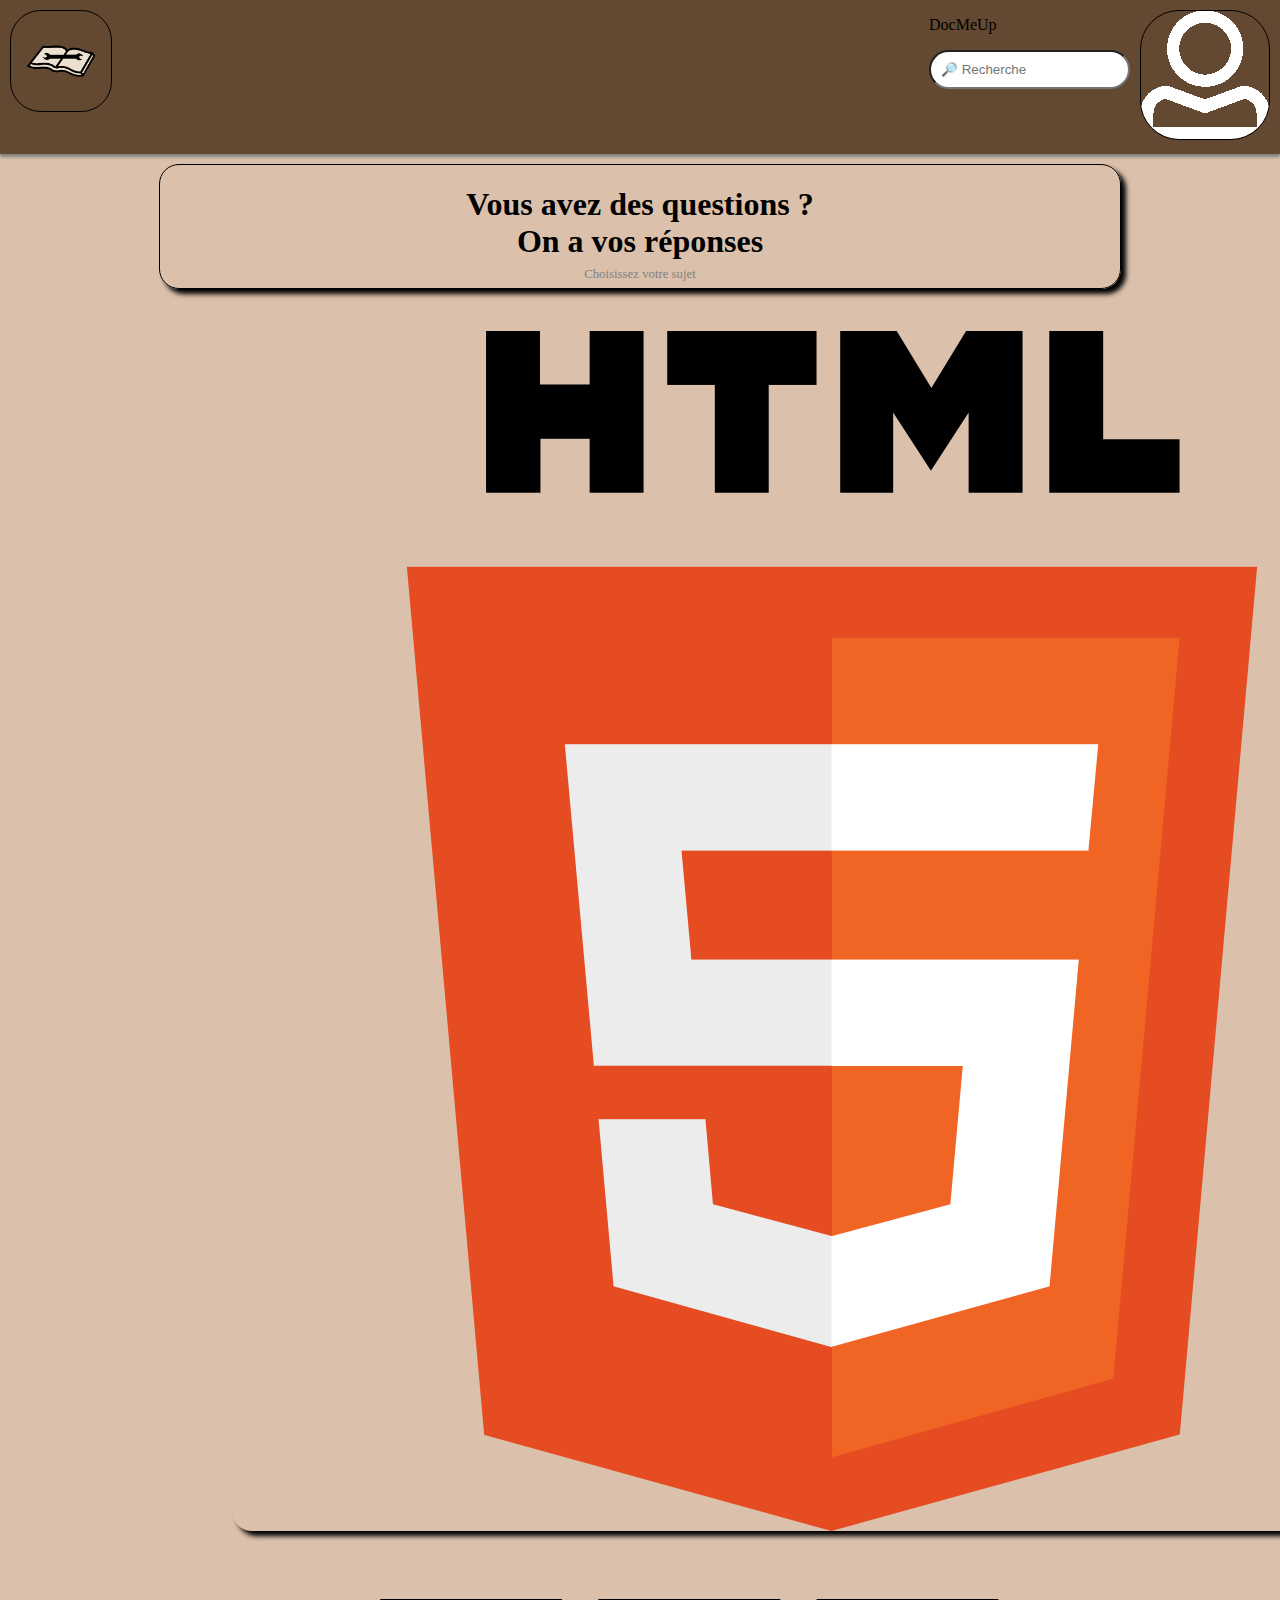
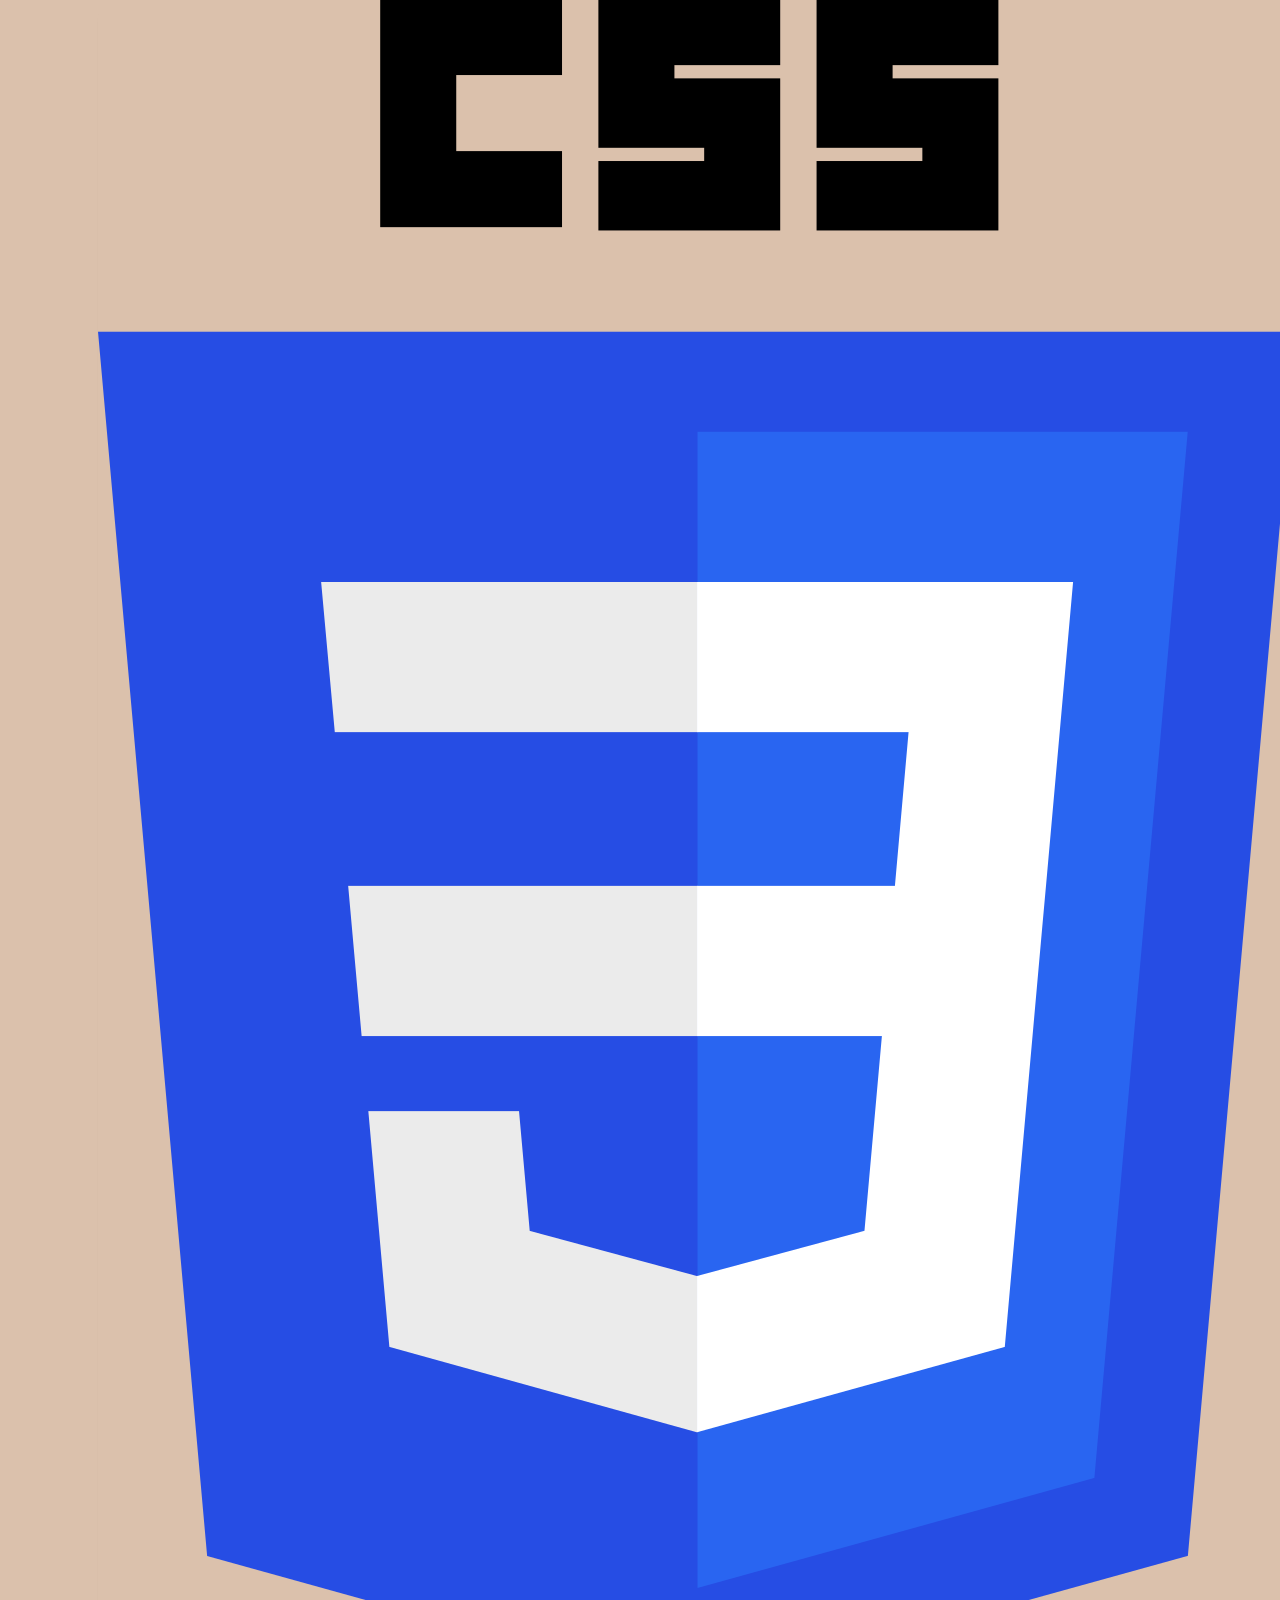
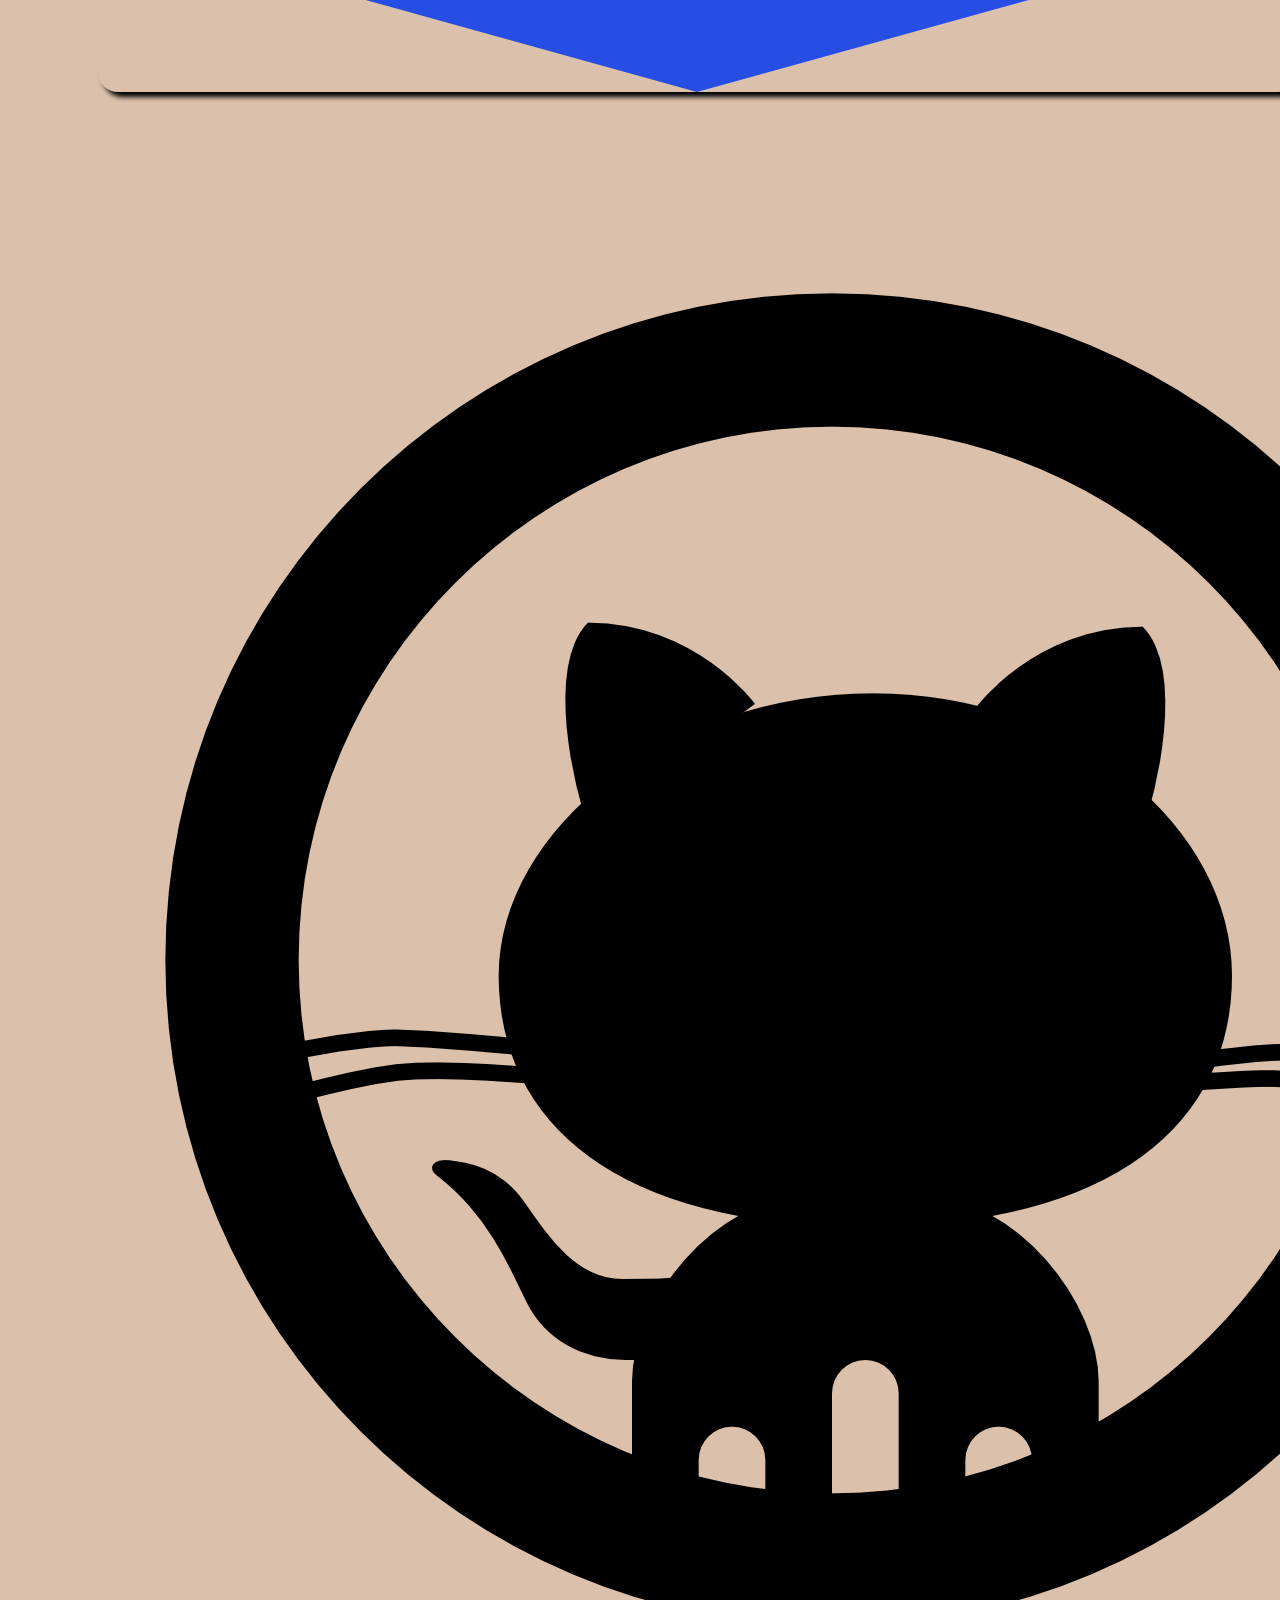
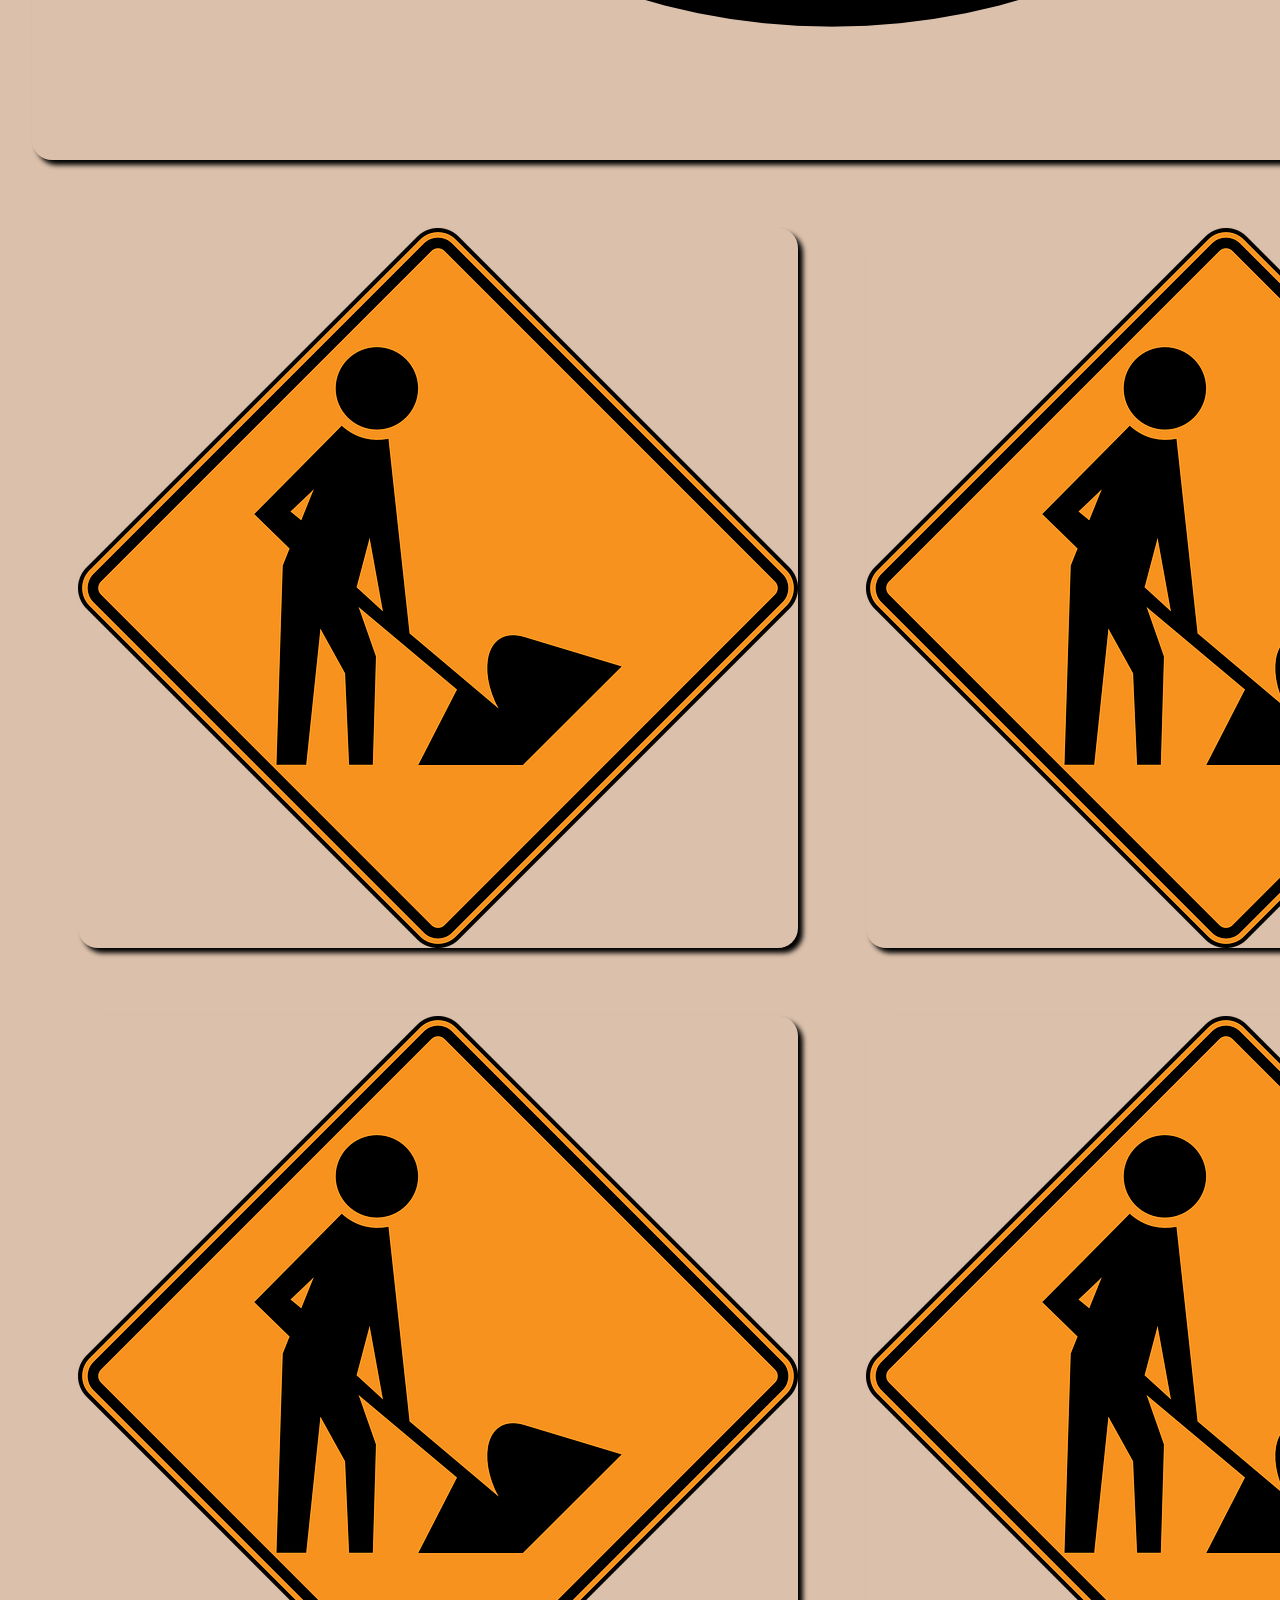
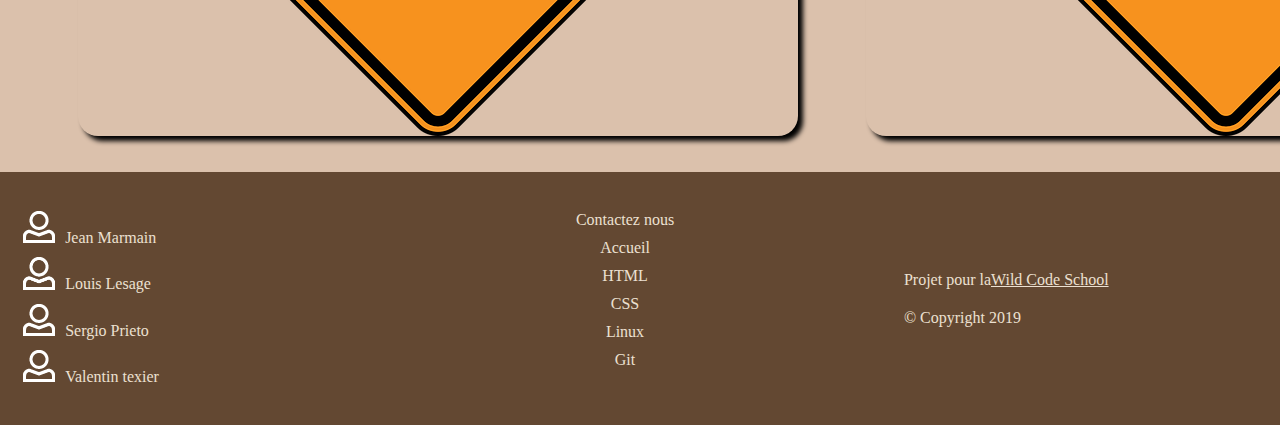
==== index.html @ b4408f63 "Add real image + Paging WIP" ====
<!DOCTYPE html>

<html lang="fr">

    <head>
        <meta charset="UTF-8">
        <title>DocMeUp ! Cheat Sheets for all your language</title>
        <link rel="stylesheet" href="style.css">
        <meta name="author" content="Sergio, Jean, Valentin, Louis">
        <meta name="description" content="Le meilleur site pour trouver vos Cheat Sheets dans tout les langages : HTML, CSS, Linux, Git">
        <meta name="keywords" content="HTML, CSS, JavaScript, Linux, Git, Cheat Sheet, How to do web dev">
        <meta name="viewport" content="width=device-width, initial scale=1.0">
    </head>
    <body> 
        <header>
            <nav>
                <img src="img/logo_site.png" alt="Logo">
                <div class="center">
                    <p class="nav_title">DocMeUp</p>
                    <input placeholder="&#128270; Recherche">
                </div>
                <div class="profile">
                    <ul>
                        <li><a href="WorkInProgress.html">Mon compte</a></li>
                        <li><a href="WorkInProgress.html">Mes favoris</a></li>
                        <li><a href="WorkInProgress.htmlk">Se déconnecter</a></li>
                    </ul>
                    <img class="profil_pic" src="https://via.placeholder.com/100x100" alt="Photo de profil">
                </div>
            </nav>
                <div class="profileMobile">
                    <img class="profil_picMobile" src="img/member.png" alt="Photo de profil">
                    <ul>
                        <li><a href="WorkInProgress.html">Mon compte</a></li>
                        <li><a href="WorkInProgress.html">Mes favoris</a></li>
                        <li><a href="WorkInProgress.html">Se déconnecter</a></li>
                    </ul>

                </div>
            
        </header>
        
        <main>
            <article class="title">
                <h1>Vous avez des questions ? <br/> On a vos réponses</h1>
                <p>Choisissez votre sujet</p>
            </article>
            <article class="block">
                <a href="CS.html"><img src="img/logo_HTML5.png" alt="Bloc cliquable contenant le logo HTML"></a>
                <a href="CS.html"><img src="img/logo_CSS3.png" alt="Bloc cliquable contenant le logo CSS"></a>
                <a href="CS.html"><img src="img/logo_Linux.png" alt="Bloc cliquable contenant le logo Linux"></a>
                <a href="CS.html"><img src="img/logo_GIT.jpg" alt="Bloc cliquable contenant le logo Git"></a>
                <a href="WorkInProgress.html"><img src="img/work.png" alt="Bloc cliquable contenant le logo Java"></a>
                <a href="WorkInProgress.html"><img src="img/work.png" alt="Bloc cliquable contenant le logo JavaScript"></a>
                <a href="WorkInProgress.html"><img src="img/work.png" alt="Bloc cliquable contenant le logo PHP"></a>
                <a href="WorkInProgress.html"><img src="img/work.png" alt="Bloc cliquable contenant le logo React.JS"></a>
            </article>
        </main>
        <footer>
            <ul class="members">
                <li class="member"><img src="img/member.png" alt="Photo de profil">Jean Marmain</li>
                <li class="member"><img src="img/member.png" alt="Photo de profil">Louis Lesage</li>
                <li class="member"><img src="img/member.png" alt="Photo de profil">Sergio Prieto</li>
                <li class="member"><img src="img/member.png" alt="Photo de profil">Valentin texier</li>
            </ul>
            <ul class="linksFootSection">
                    <li class="linksFooter"><a href="#">Contactez nous</a></li>
                    <li class="linksFooter"><a href="#">Accueil</a></li>
                    <li class="linksFooter"><a href="#">HTML</a></li>
                    <li class="linksFooter"><a href="#">CSS</a></li>
                    <li class="linksFooter"><a href="#">Linux</a></li>
                    <li class="linksFooter"><a href="#">Git</a></li>
            </ul>
            <ul class="othersFooter">
                    <li class="othersFooterList">Projet pour la <a href="https://www.wildcodeschool.com/fr-FR">Wild Code School</a></li>        
                    <li class="othersFooterList">&copy; Copyright 2019</li>
            </ul>
        </footer>
        <script>
    document.addEventListener('DOMContentLoaded', () => {
        document.querySelector('.nav__burger').addEventListener('click', (e) => {
            const $burger = e.currentTarget;
            const $list = $burger.parentElement.querySelector('.nav__list');
            $burger.classList.toggle('nav__burger--active');
            $list.classList.toggle('nav__list--active');
        });
    })
</script>
    </body>
</html>
---- style.css ----
body {
    margin: 0px;
    background-color: #dbc1ac;
}

.profile {
    display: none;
}

.profileMobile ul {
    display: none;
}

nav{
    display: flex;
    justify-content: space-between;
    width: 100%;
}

nav img{
    max-height: 100px;
    margin: 10px;
    border-radius: 30%;
    border: 1px solid black
}

header {
    width: 100%;
    display: flex;
    background-color: #634832;
    box-shadow: 0px 3px 3px grey;
    justify-content: space-between;
}

.profileMobile{
    padding-bottom: 0px;
}

.profil_picMobile{
    margin: 10px;
    border-radius: 30%;
    border: 1px solid black
}

nav input {
    display:flex;
    margin: auto;
    padding: 10px;
    margin-left: auto;
    margin-right: auto;
    resize: none;
    vertical-align: middle;
    border-radius: 20px;
}
.title {
    text-align: center;
    border: 1px solid black;
    max-width: 75%;
    margin-bottom: 10px;
    margin-top: 10px;
    margin-left: auto;
    margin-right: auto;
    border-radius: 20px;
    box-shadow: 5px 5px 5px black;
}
.title h1{
    margin-bottom: 0.2em;
}
.title p {
    margin: 0.5em;
    color: grey;
    font-size: 0.8em;
}
.block {
    display: inline-block;
    text-align: center;
}
.block img{
    margin: 2em;
    border-radius: 20px;
    box-shadow: 5px 5px 5px black;
}

/* ------------------Mobile first ----------------- */
@media (min-width: 320px){
    /* Footer container  */
    footer {
        display: flex;
        list-style: none;
        background-color: 	#634832;
        color: 	#ece0d1;
    }
    
    footer ul{
        list-style: none;
        display: flex;
    }
    /* premier section du footer */
    footer .members{
        display: none;
    }
    /* deuxieme section du footer links */
    footer .linksFootSection{
        display: none;
    }

    /* troisieme section du footer*/
    footer .othersFooter{
        flex-direction: column;
        margin-right: auto;
        width: 90%;
    }
    
    /* image Wild Code School */
    .othersFooterList{
        margin: 10px;
    }
    .othersFooter li:first-child{
        display: flex;
    }
    .othersFooter li:first-child img{
        margin: auto;
        margin-top: 5px;
        margin-bottom: 10px;
    }
    .wildImgFooter{
        margin: 4%;
        width: 100px;   
    }

    /* Footer click events */
    .othersFooterList a:link{
        color: 	#ece0d1;
    }
    .othersFooterList a:visited{
        color: 	#ece0d1;
    }

    
}

/* ---------- taille écran Ipad - ordinateur -----------  */
@media (min-width: 800px){
        

    /* premier section du footer */
    footer .members{
        display: block;
        align-items: center; 
        flex: 1 200px;
        padding: 1%;
    }
    /* spacing members */
    footer .members .member{
        margin: 10px;
    }
    /* members imgs */
    footer .members .member img{
        width: 10%;
        margin-right: 10px;
    }

    /* deuxieme section du footer links */
    footer .linksFootSection{
        display: block;
        text-align: center;
        flex: 2 200px;
        padding: 1%;
    }
    .linksFooter{
        margin: 10px;
    }

    /* troisieme section du footer*/
    footer .othersFooter{
        flex-direction: column;
        align-self: center;
        margin-right: 30px;
        /* margin-left: auto; --only in right side */
        flex: 1 200px;
        padding: 1%;
    }
    .othersFooter li:first-child img{
        margin: 0;
        margin-left: 10px;
    }
    .wildImgFooter{
        margin: 4%;
        width: 200px;   
    }
   

    /* Footer click events */
    .linksFooter a:link{
        text-decoration: none;
        color: 	#ece0d1;
    }

    .linksFooter a:visited{
        text-decoration: none;
        color: 	#ece0d1;
    }

    .linksFooter a:hover{
        text-decoration: underline;
        color: 	#ece0d1;
    }



}
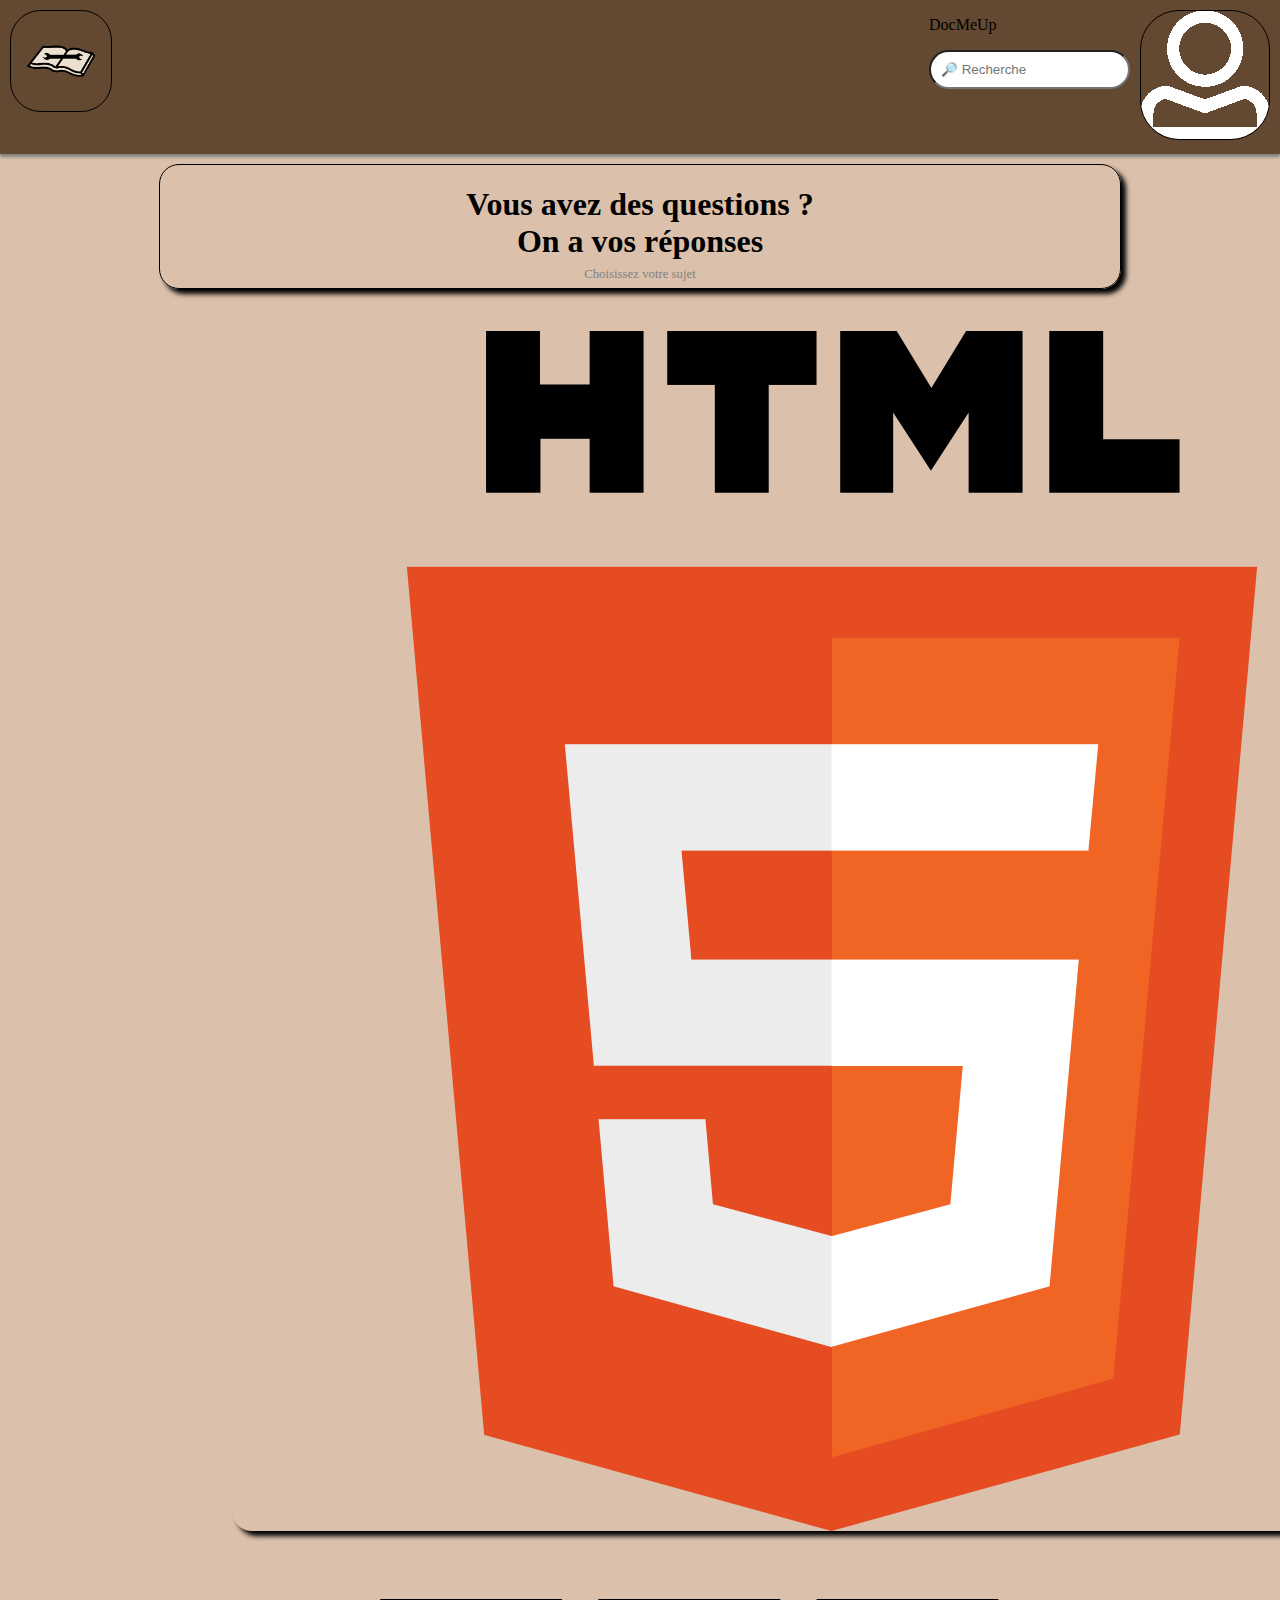
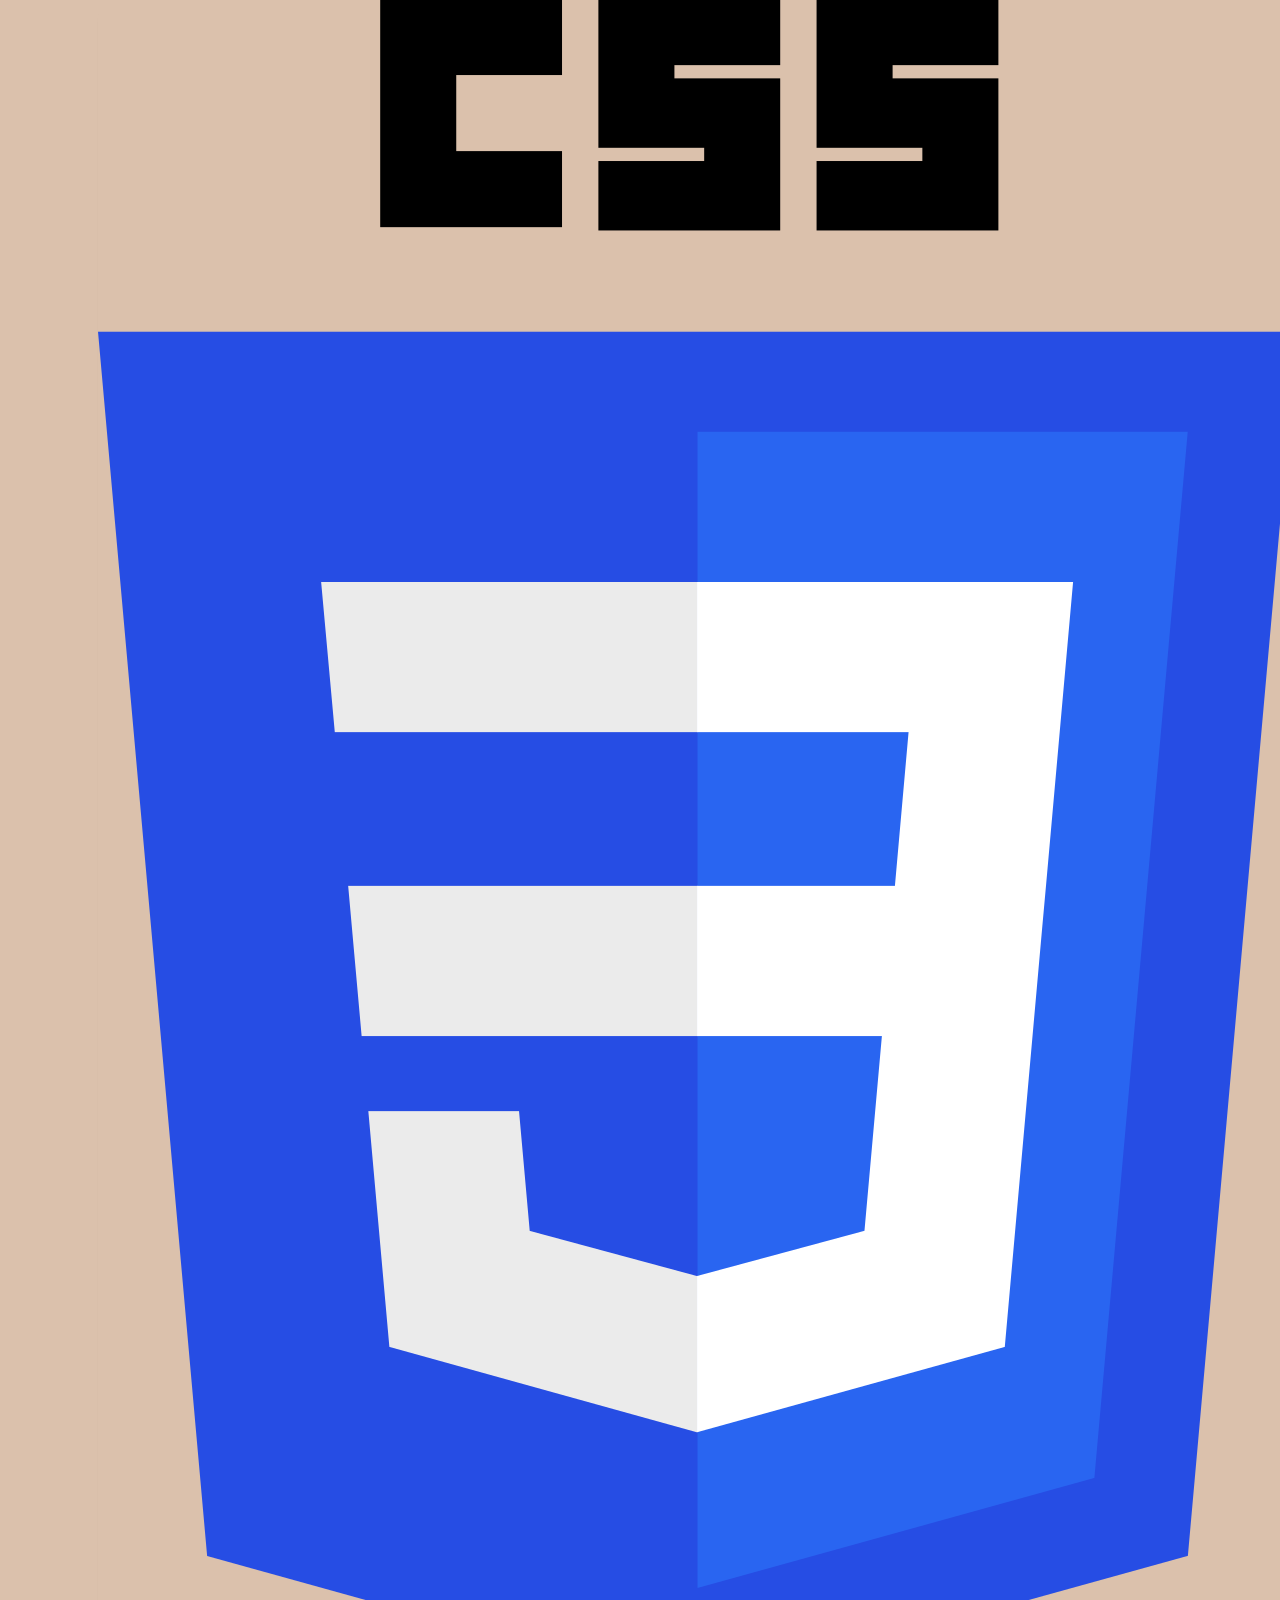
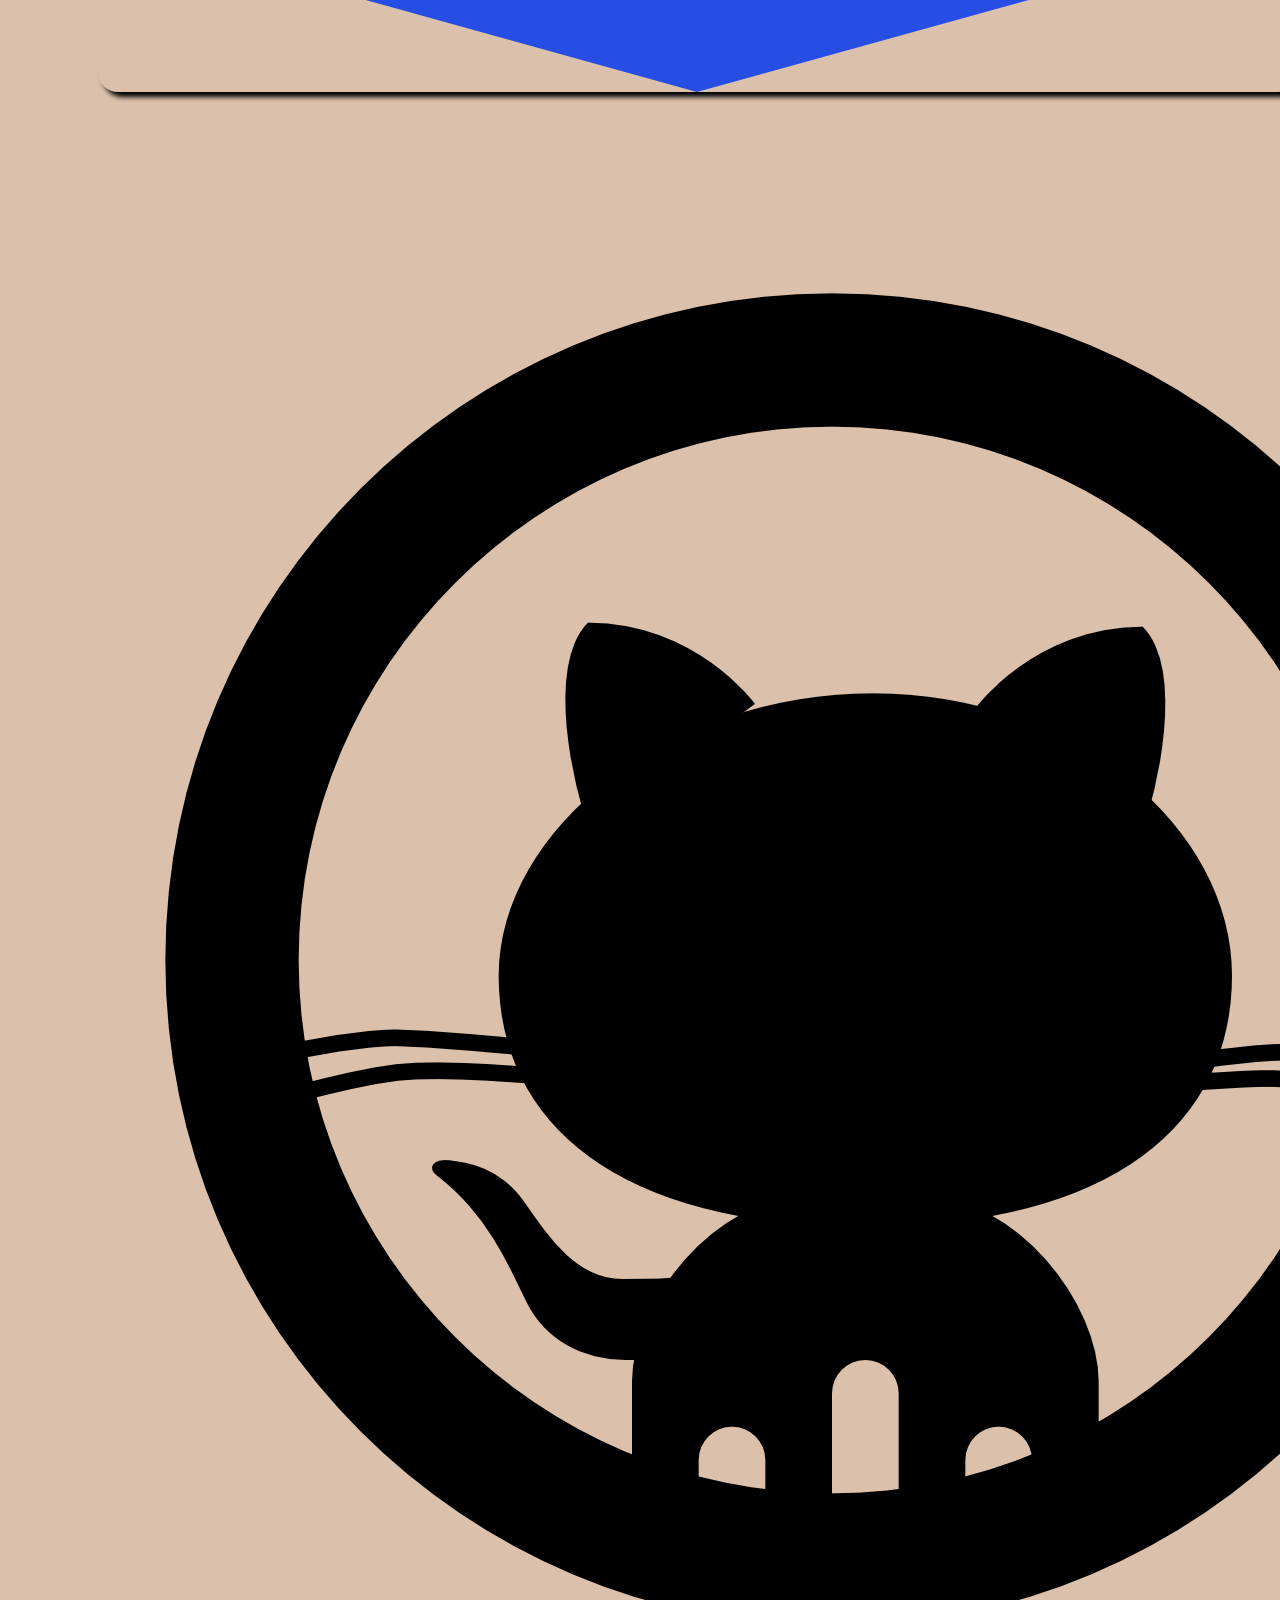
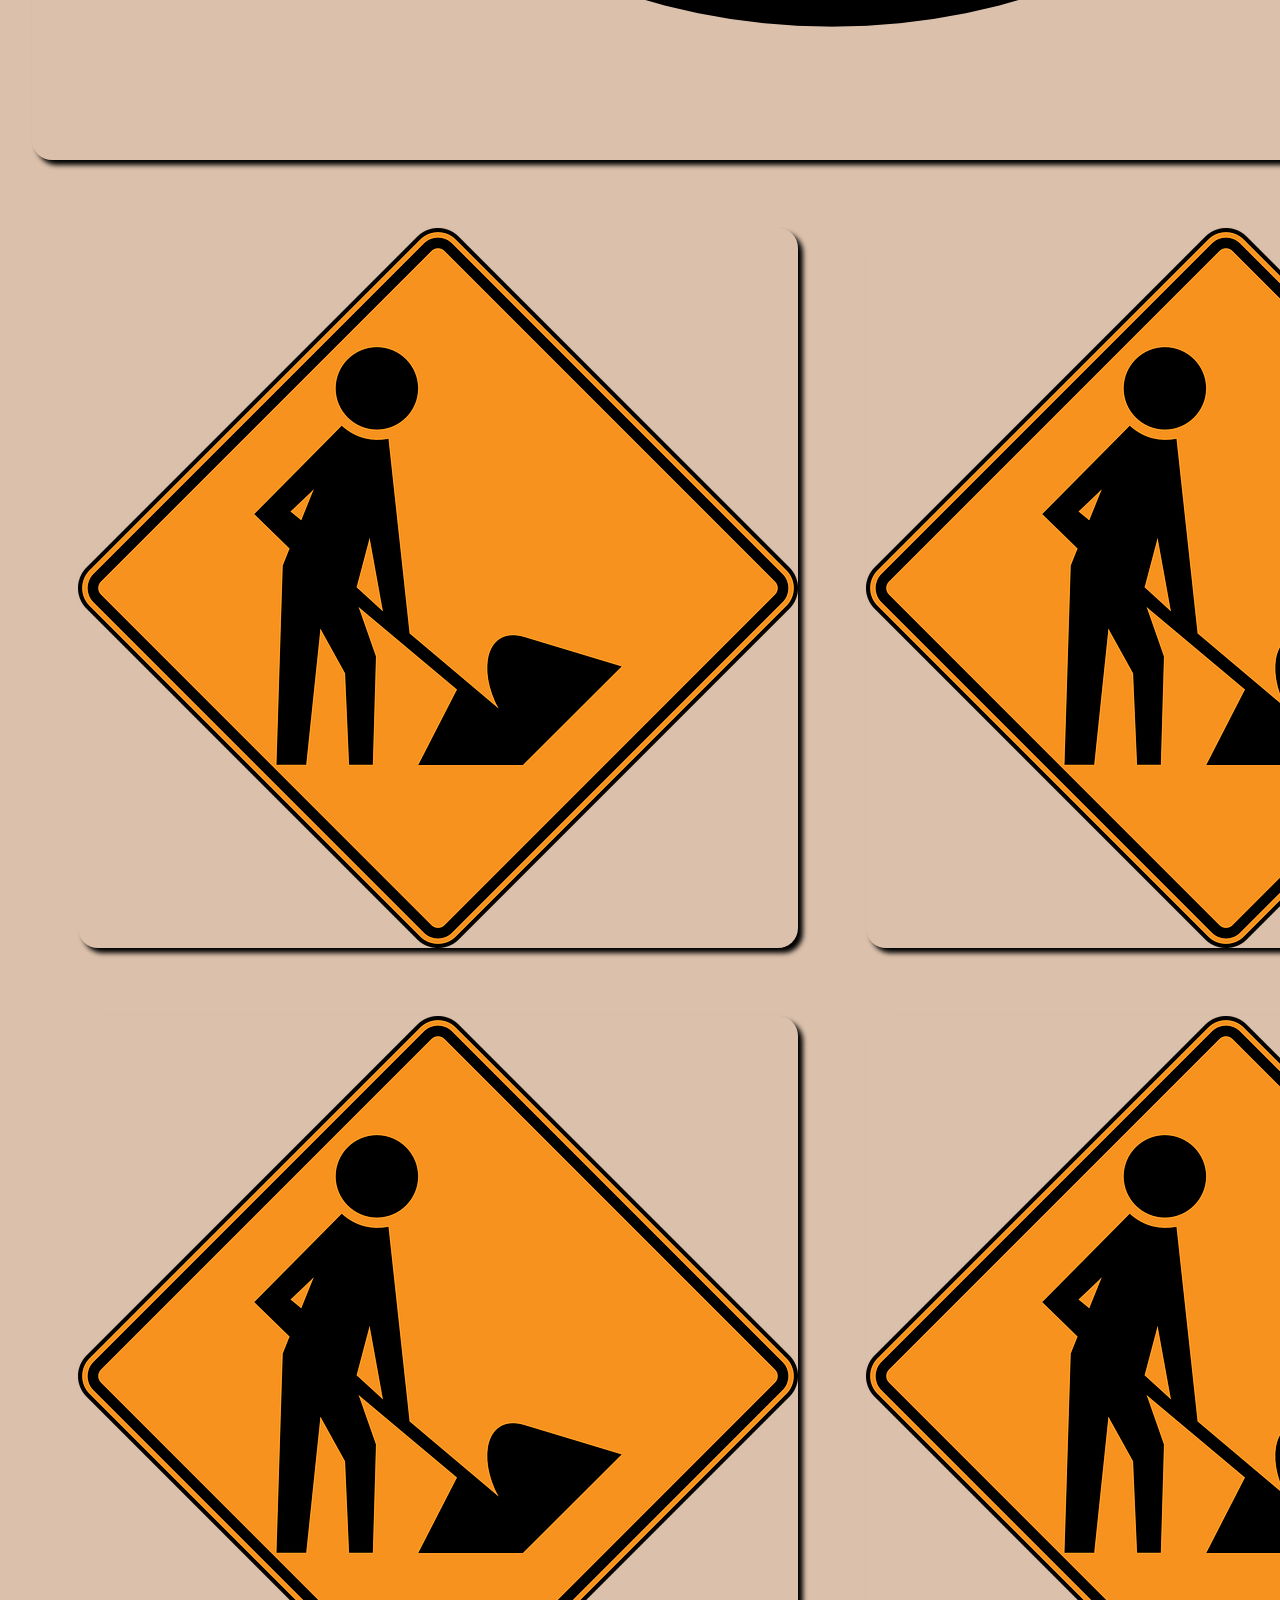
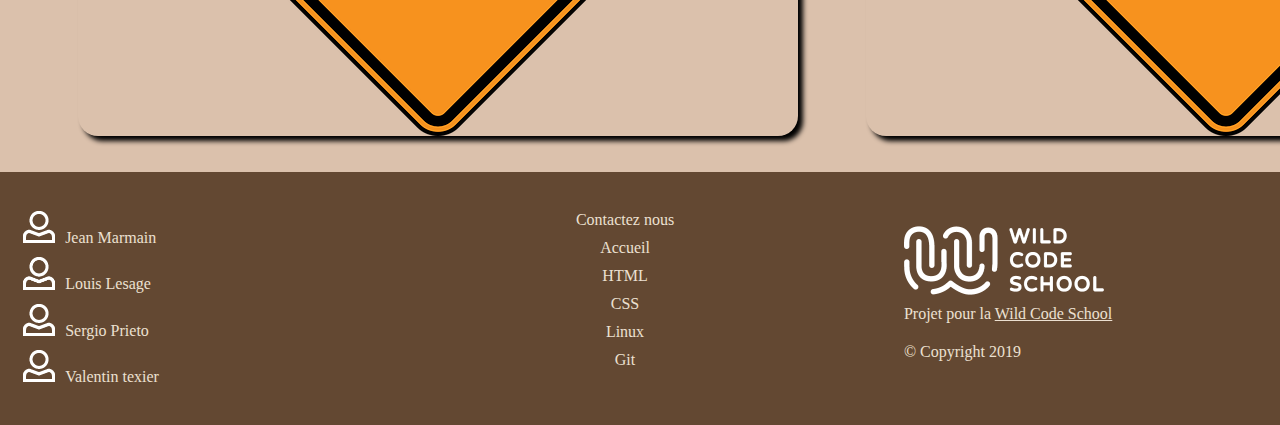
==== commit 1b04758a: "Merge branch 'features/Louis' into features/Valentin" ====
--- a/index.html
+++ b/index.html
@@ -1,7 +1,5 @@
 <!DOCTYPE html>
-
 <html lang="fr">
-
     <head>
         <meta charset="UTF-8">
         <title>DocMeUp ! Cheat Sheets for all your language</title>
@@ -64,16 +62,17 @@
                 <li class="member"><img src="img/member.png" alt="Photo de profil">Valentin texier</li>
             </ul>
             <ul class="linksFootSection">
-                    <li class="linksFooter"><a href="#">Contactez nous</a></li>
-                    <li class="linksFooter"><a href="#">Accueil</a></li>
-                    <li class="linksFooter"><a href="#">HTML</a></li>
-                    <li class="linksFooter"><a href="#">CSS</a></li>
-                    <li class="linksFooter"><a href="#">Linux</a></li>
-                    <li class="linksFooter"><a href="#">Git</a></li>
+                <li class="linksFooter"><a href="#">Contactez nous</a></li>
+                <li class="linksFooter"><a href="#">Accueil</a></li>
+                <li class="linksFooter"><a href="#">HTML</a></li>
+                <li class="linksFooter"><a href="#">CSS</a></li>
+                <li class="linksFooter"><a href="#">Linux</a></li>
+                <li class="linksFooter"><a href="#">Git</a></li>
             </ul>
             <ul class="othersFooter">
-                    <li class="othersFooterList">Projet pour la <a href="https://www.wildcodeschool.com/fr-FR">Wild Code School</a></li>        
-                    <li class="othersFooterList">&copy; Copyright 2019</li>
+                <li><img class="wildImgFooter" src="img/wildCS.png" alt="Logo Wild Code School"></li>
+                <li class="othersFooterList">Projet pour la <a href="https://www.wildcodeschool.com/fr-FR">Wild Code School</a></li>        
+                <li class="othersFooterList">&copy; Copyright 2019</li>
             </ul>
         </footer>
         <script>
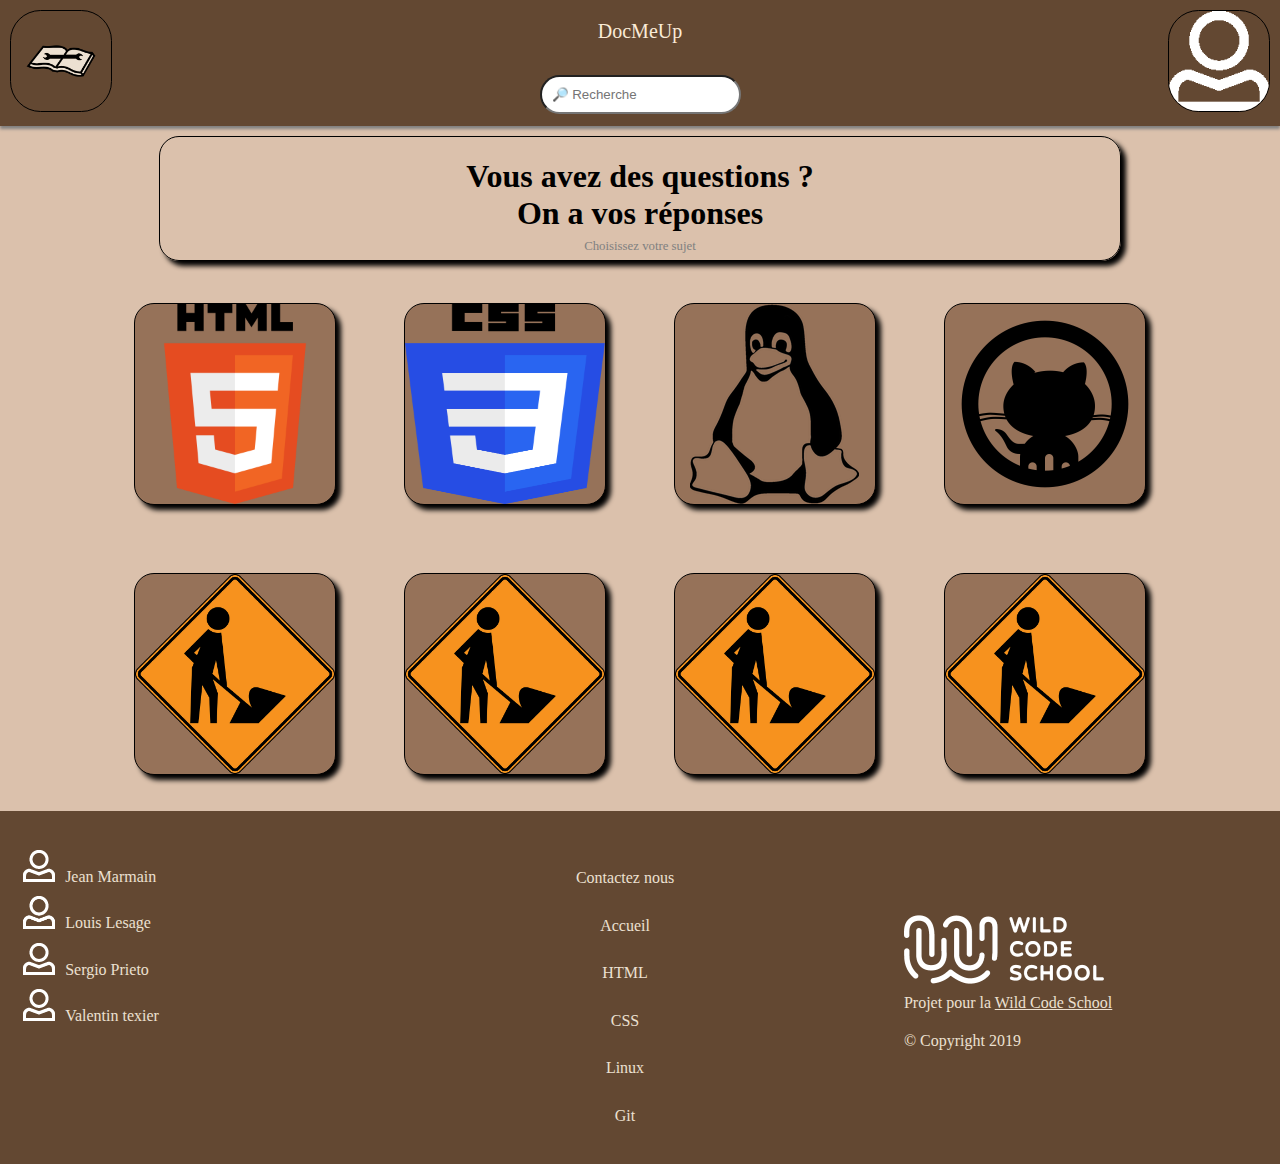
==== commit a82a543d: "Resizing, add css." ====
--- a/index.html
+++ b/index.html
@@ -45,9 +45,9 @@
             </article>
             <article class="block">
                 <a href="CS.html"><img src="img/logo_HTML5.png" alt="Bloc cliquable contenant le logo HTML"></a>
-                <a href="CS.html"><img src="img/logo_CSS3.png" alt="Bloc cliquable contenant le logo CSS"></a>
-                <a href="CS.html"><img src="img/logo_Linux.png" alt="Bloc cliquable contenant le logo Linux"></a>
-                <a href="CS.html"><img src="img/logo_GIT.jpg" alt="Bloc cliquable contenant le logo Git"></a>
+                <a href="CS_css.html"><img src="img/logo_CSS3.png" alt="Bloc cliquable contenant le logo CSS"></a>
+                <a href="WorkInProgress.html"><img src="img/logo_Linux.png" alt="Bloc cliquable contenant le logo Linux"></a>
+                <a href="WorkInProgress.html"><img src="img/logo_GIT.jpg" alt="Bloc cliquable contenant le logo Git"></a>
                 <a href="WorkInProgress.html"><img src="img/work.png" alt="Bloc cliquable contenant le logo Java"></a>
                 <a href="WorkInProgress.html"><img src="img/work.png" alt="Bloc cliquable contenant le logo JavaScript"></a>
                 <a href="WorkInProgress.html"><img src="img/work.png" alt="Bloc cliquable contenant le logo PHP"></a>
--- a/style.css
+++ b/style.css
@@ -1,3 +1,4 @@
+/*-------------------------HEADER--START-------------------*/
 body {
     margin: 0px;
     background-color: #dbc1ac;
@@ -21,7 +22,7 @@
     max-height: 100px;
     margin: 10px;
     border-radius: 30%;
-    border: 1px solid black
+    border: 1px solid black;
 }
 
 header {
@@ -39,19 +40,27 @@
 .profil_picMobile{
     margin: 10px;
     border-radius: 30%;
-    border: 1px solid black
-}
-
+    border: 1px solid black;
+    max-height: 100px; 
+}
+.center {
+    display: flex;
+    flex-flow: column;
+    margin-right: auto;
+    margin-left: auto;
+    text-align: center
+}
+.center p {
+    font-size: 20px;
+    color: antiquewhite;
+}
 nav input {
-    display:flex;
     margin: auto;
     padding: 10px;
-    margin-left: auto;
-    margin-right: auto;
-    resize: none;
-    vertical-align: middle;
     border-radius: 20px;
 }
+
+/*-------------------HEADER END------------------*/
 .title {
     text-align: center;
     border: 1px solid black;
@@ -77,8 +86,12 @@
 }
 .block img{
     margin: 2em;
+    height: 200px;
+    width: 200px;
+    border: 1px solid black;
     border-radius: 20px;
     box-shadow: 5px 5px 5px black;
+    background-color: #967259;
 }
 
 /* ------------------Mobile first ----------------- */
@@ -169,6 +182,7 @@
     }
     .linksFooter{
         margin: 10px;
+        padding-top: 4%;
     }
 
     /* troisieme section du footer*/
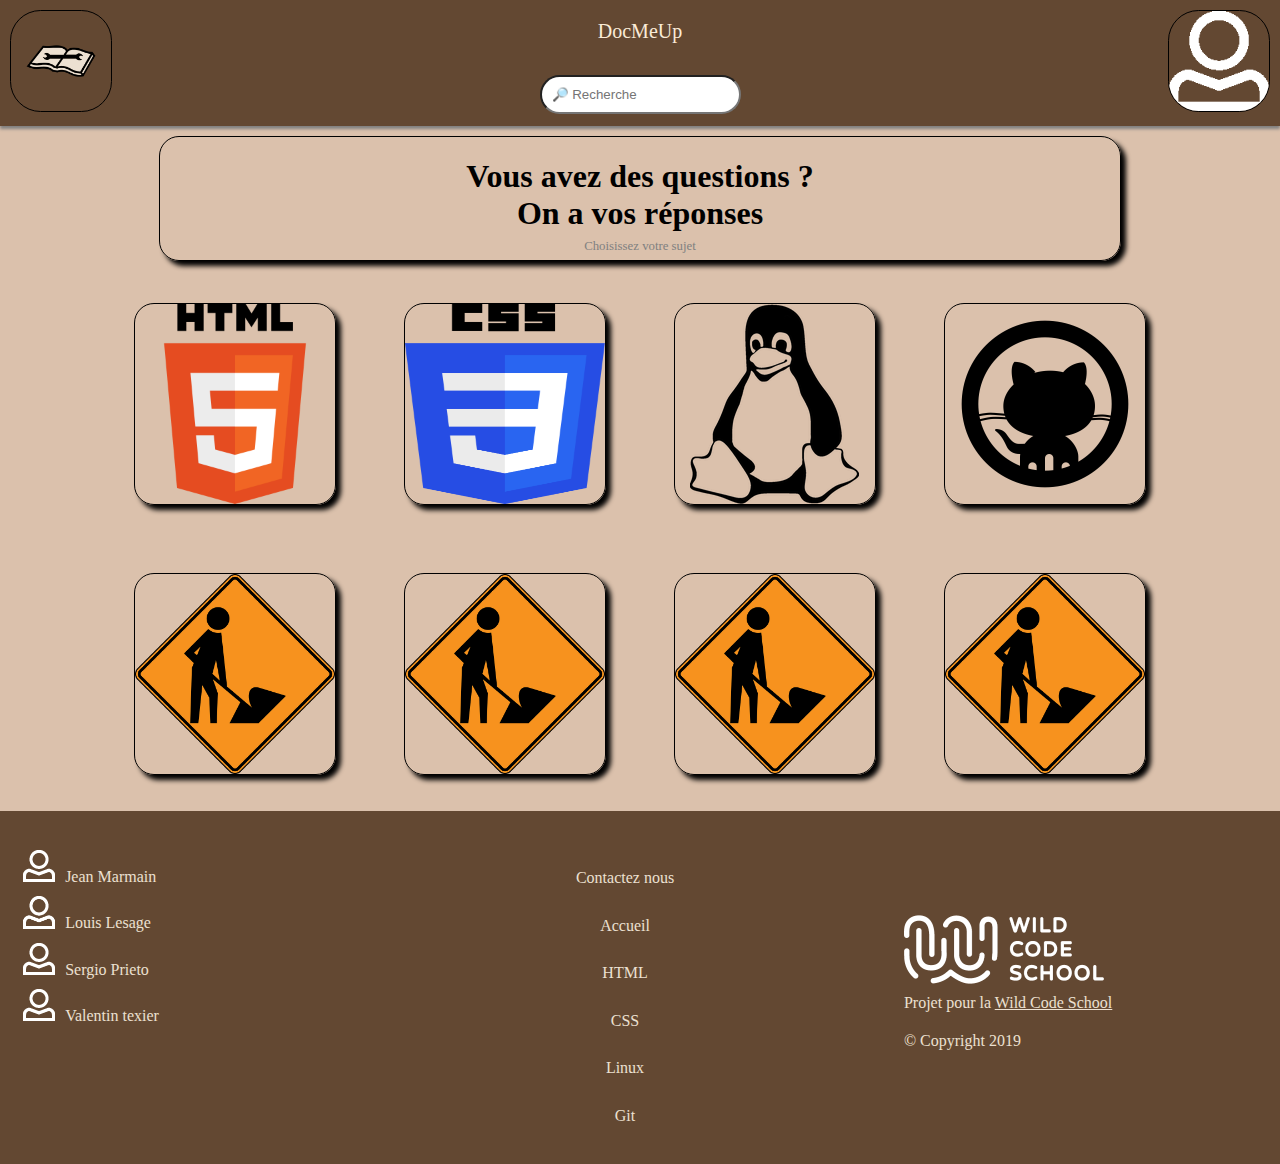
==== commit 0316dc4f: "Merge pull request #25 from LewisSama/features/Jean" ====
--- a/index.html
+++ b/index.html
@@ -45,9 +45,9 @@
             </article>
             <article class="block">
                 <a href="CS.html"><img src="img/logo_HTML5.png" alt="Bloc cliquable contenant le logo HTML"></a>
-                <a href="CS_css.html"><img src="img/logo_CSS3.png" alt="Bloc cliquable contenant le logo CSS"></a>
-                <a href="WorkInProgress.html"><img src="img/logo_Linux.png" alt="Bloc cliquable contenant le logo Linux"></a>
-                <a href="WorkInProgress.html"><img src="img/logo_GIT.jpg" alt="Bloc cliquable contenant le logo Git"></a>
+                <a href="CS.html"><img src="img/logo_CSS3.png" alt="Bloc cliquable contenant le logo CSS"></a>
+                <a href="CS.html"><img src="img/logo_Linux.png" alt="Bloc cliquable contenant le logo Linux"></a>
+                <a href="CS.html"><img src="img/logo_GIT.jpg" alt="Bloc cliquable contenant le logo Git"></a>
                 <a href="WorkInProgress.html"><img src="img/work.png" alt="Bloc cliquable contenant le logo Java"></a>
                 <a href="WorkInProgress.html"><img src="img/work.png" alt="Bloc cliquable contenant le logo JavaScript"></a>
                 <a href="WorkInProgress.html"><img src="img/work.png" alt="Bloc cliquable contenant le logo PHP"></a>
--- a/style.css
+++ b/style.css
@@ -1,4 +1,3 @@
-/*-------------------------HEADER--START-------------------*/
 body {
     margin: 0px;
     background-color: #dbc1ac;
@@ -22,7 +21,7 @@
     max-height: 100px;
     margin: 10px;
     border-radius: 30%;
-    border: 1px solid black;
+    border: 1px solid black
 }
 
 header {
@@ -59,8 +58,6 @@
     padding: 10px;
     border-radius: 20px;
 }
-
-/*-------------------HEADER END------------------*/
 .title {
     text-align: center;
     border: 1px solid black;
@@ -91,7 +88,6 @@
     border: 1px solid black;
     border-radius: 20px;
     box-shadow: 5px 5px 5px black;
-    background-color: #967259;
 }
 
 /* ------------------Mobile first ----------------- */
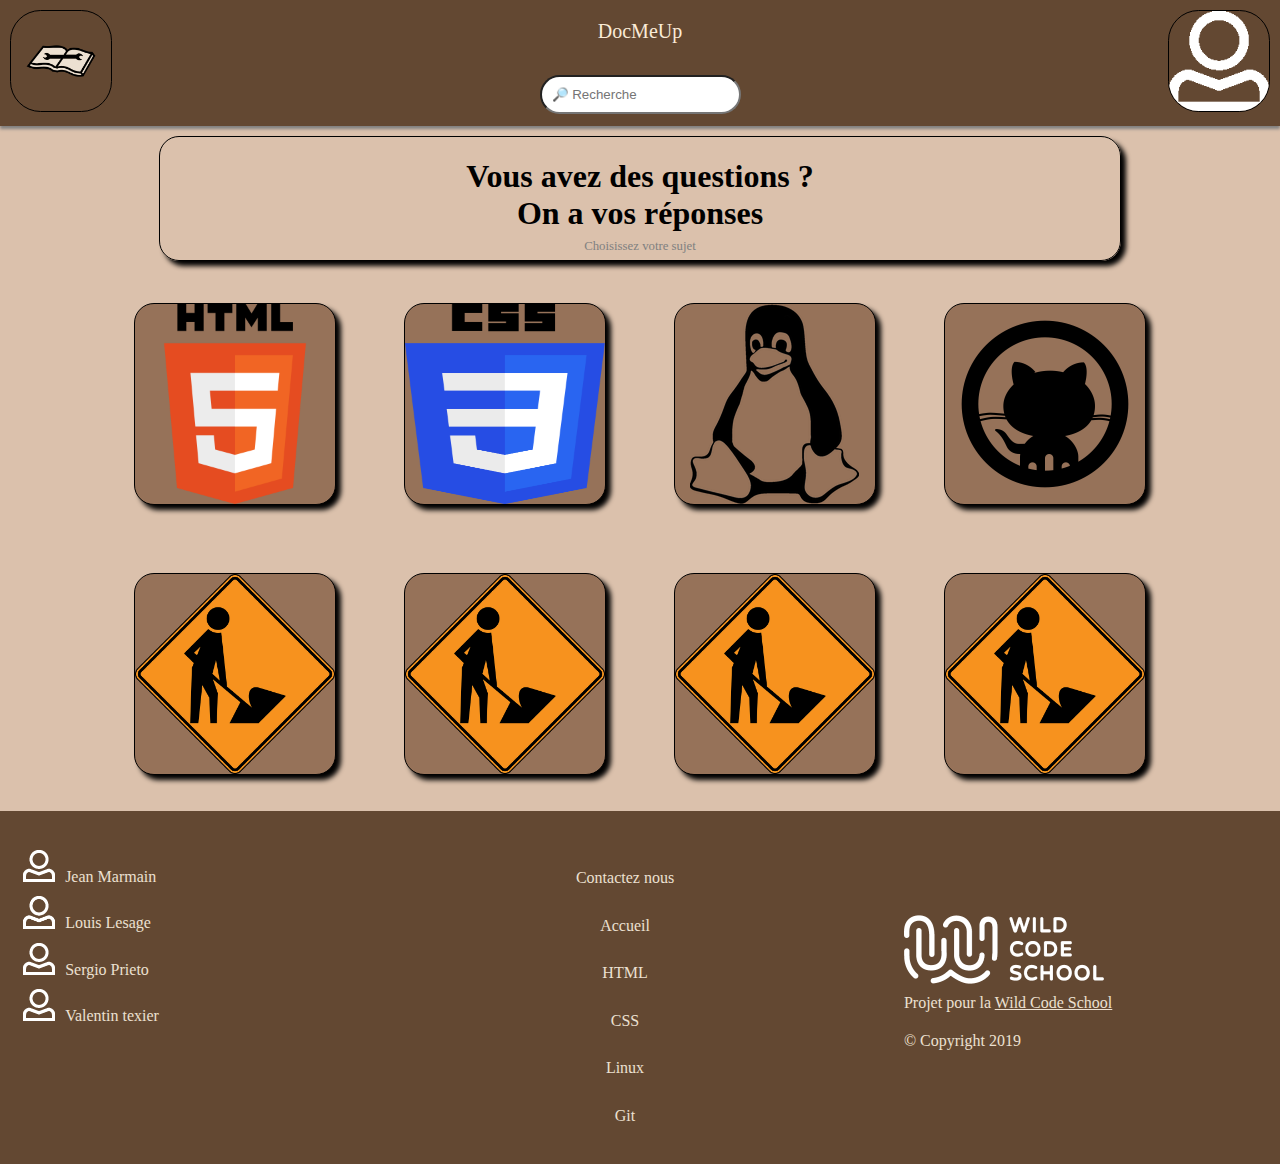
==== commit 03f399b1: "Merge pull request #26 from LewisSama/dev" ====
--- a/index.html
+++ b/index.html
@@ -14,7 +14,7 @@
             <nav>
                 <img src="img/logo_site.png" alt="Logo">
                 <div class="center">
-                    <p class="nav_title">DocMeUp</p>
+                    <a href="index.html"><p class="nav_title">DocMeUp</p></a>
                     <input placeholder="&#128270; Recherche">
                 </div>
                 <div class="profile">
@@ -45,9 +45,9 @@
             </article>
             <article class="block">
                 <a href="CS.html"><img src="img/logo_HTML5.png" alt="Bloc cliquable contenant le logo HTML"></a>
-                <a href="CS.html"><img src="img/logo_CSS3.png" alt="Bloc cliquable contenant le logo CSS"></a>
-                <a href="CS.html"><img src="img/logo_Linux.png" alt="Bloc cliquable contenant le logo Linux"></a>
-                <a href="CS.html"><img src="img/logo_GIT.jpg" alt="Bloc cliquable contenant le logo Git"></a>
+                <a href="CS_css.html"><img src="img/logo_CSS3.png" alt="Bloc cliquable contenant le logo CSS"></a>
+                <a href="WorkInProgress.html"><img src="img/logo_Linux.png" alt="Bloc cliquable contenant le logo Linux"></a>
+                <a href="WorkInProgress.html"><img src="img/logo_GIT.jpg" alt="Bloc cliquable contenant le logo Git"></a>
                 <a href="WorkInProgress.html"><img src="img/work.png" alt="Bloc cliquable contenant le logo Java"></a>
                 <a href="WorkInProgress.html"><img src="img/work.png" alt="Bloc cliquable contenant le logo JavaScript"></a>
                 <a href="WorkInProgress.html"><img src="img/work.png" alt="Bloc cliquable contenant le logo PHP"></a>
--- a/style.css
+++ b/style.css
@@ -1,3 +1,4 @@
+/*-------------------------HEADER--START-------------------*/
 body {
     margin: 0px;
     background-color: #dbc1ac;
@@ -21,7 +22,7 @@
     max-height: 100px;
     margin: 10px;
     border-radius: 30%;
-    border: 1px solid black
+    border: 1px solid black;
 }
 
 header {
@@ -58,6 +59,11 @@
     padding: 10px;
     border-radius: 20px;
 }
+nav a{
+    text-decoration: none;
+}
+
+/*-------------------HEADER END------------------*/
 .title {
     text-align: center;
     border: 1px solid black;
@@ -88,6 +94,7 @@
     border: 1px solid black;
     border-radius: 20px;
     box-shadow: 5px 5px 5px black;
+    background-color: #967259;
 }
 
 /* ------------------Mobile first ----------------- */
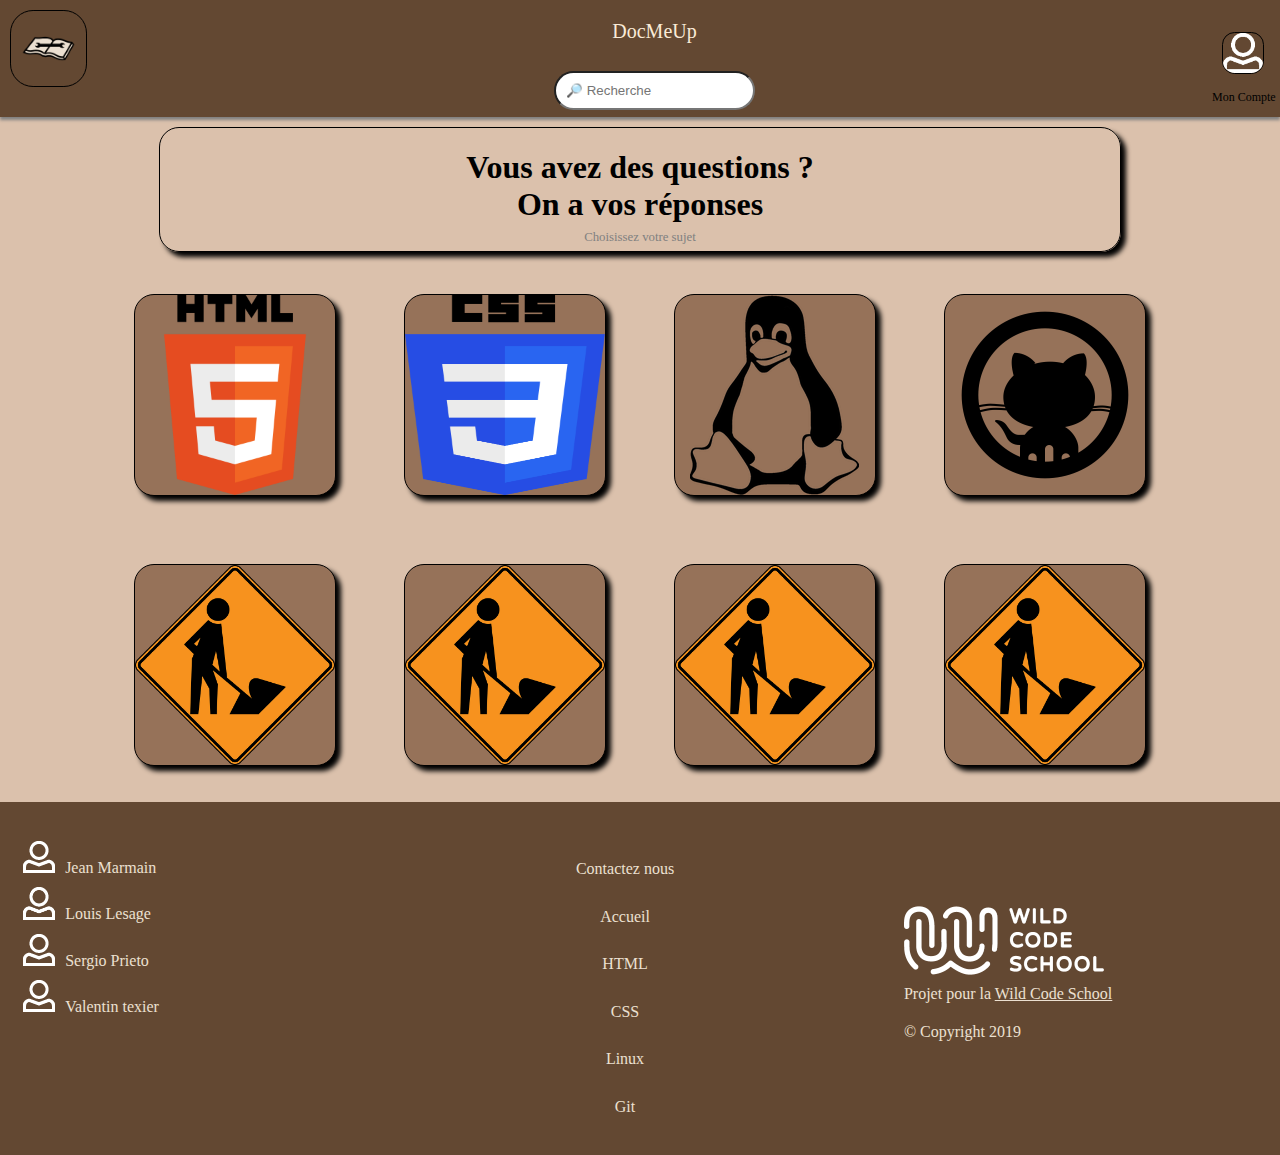
==== commit 9a9f2d8c: "Correctif" ====
--- a/index.html
+++ b/index.html
@@ -17,17 +17,10 @@
                     <a href="index.html"><p class="nav_title">DocMeUp</p></a>
                     <input placeholder="&#128270; Recherche">
                 </div>
-                <div class="profile">
-                    <ul>
-                        <li><a href="WorkInProgress.html">Mon compte</a></li>
-                        <li><a href="WorkInProgress.html">Mes favoris</a></li>
-                        <li><a href="WorkInProgress.htmlk">Se déconnecter</a></li>
-                    </ul>
-                    <img class="profil_pic" src="https://via.placeholder.com/100x100" alt="Photo de profil">
-                </div>
             </nav>
                 <div class="profileMobile">
                     <img class="profil_picMobile" src="img/member.png" alt="Photo de profil">
+                    <p>Mon Compte</p>
                     <ul>
                         <li><a href="WorkInProgress.html">Mon compte</a></li>
                         <li><a href="WorkInProgress.html">Mes favoris</a></li>
--- a/style.css
+++ b/style.css
@@ -10,6 +10,12 @@
 
 .profileMobile ul {
     display: none;
+}
+
+.profileMobile p{
+    display: none;
+    font-size: 12px;
+    margin-right: 4px;
 }
 
 nav{
@@ -99,6 +105,20 @@
 
 /* ------------------Mobile first ----------------- */
 @media (min-width: 320px){
+    /*Header*/
+    .profil_picMobile {
+        margin-top: 2em;
+        margin-bottom: auto;
+        width: 40px;
+        margin-right: 1em;
+    }
+    .profileMobile p{
+        display: block;
+    }
+    nav img{
+        width: 75px;
+        height: 75px
+    }
     /* Footer container  */
     footer {
         display: flex;
